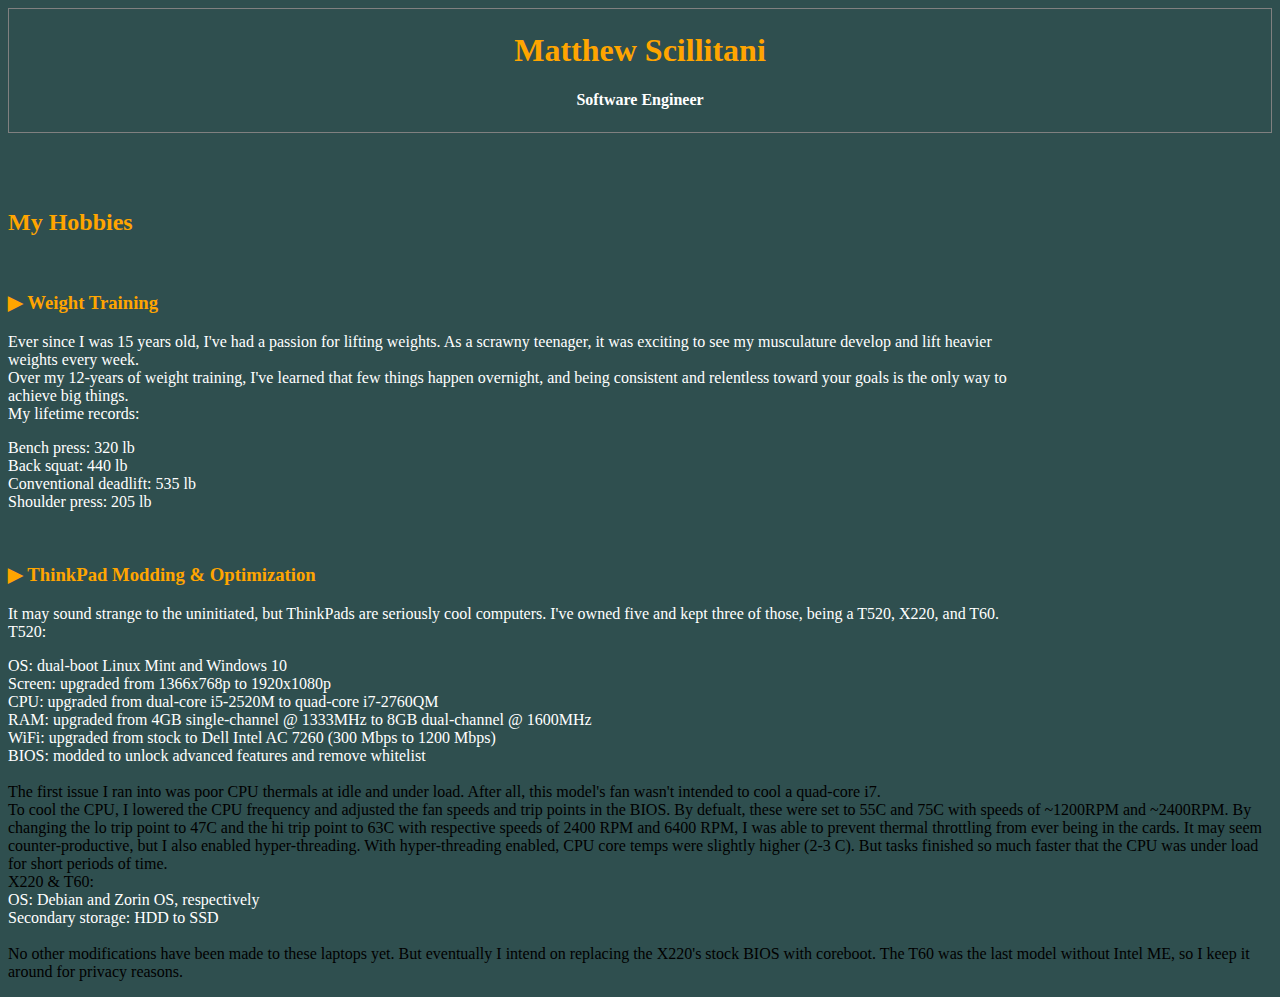
==== hobbies.html @ c82e3331 "more content and styling" ====
<!DOCTYPE html>
<html>
<head>
<title>Matthew's Hobbies</title>
<meta name="Keywords" content="matthew scillitani"> 
<meta name="Description" content="Portfolio of Matthew Scillitani, software engineer and tech enthusiast.">
<link rel="stylesheet" type="text/css" href="style.css">
<meta name="viewport" content="width=device-width, initial-scale=1">
<meta charset="UTF-8">
</script>
</head>

<body>
    <table cellspacing="0" cellpadding="0" width="100%" style="margin-bottom:2cm">
        <tr><td>
        <h1 align="center">Matthew Scillitani</h1>
        <div><h4 align="center">Software Engineer</h4></div>
        </td></tr>
        </table>

    <h2>My Hobbies</h2>
    </br>
    <h3>&#9654 Weight Training</h3>
        <p>
            Ever since I was 15 years old, I've had a passion for lifting weights. As a scrawny teenager, it was exciting to see my musculature develop and lift heavier weights every week.
    </br>   Over my 12-years of weight training, I've learned that few things happen overnight, and being consistent and relentless toward your goals is the only way to achieve big things.
    </br>   My lifetime records:
    </br>   <li>Bench press: 320 lb</li>
            <li>Back squat: 440 lb</li>
            <li>Conventional deadlift: 535 lb</li>
            <li>Shoulder press: 205 lb</li>
        </p>
    </br>

    <h3>&#9654 ThinkPad Modding & Optimization</h3>
    <p>
            It may sound strange to the uninitiated, but ThinkPads are seriously cool computers. I've owned five and kept three of those, being a T520, X220, and T60.
    </br>   T520:
            <li>OS: dual-boot Linux Mint and Windows 10</li>
            <li>Screen: upgraded from 1366x768p to 1920x1080p</li>
            <li>CPU: upgraded from dual-core i5-2520M to quad-core i7-2760QM</li>
            <li>RAM: upgraded from 4GB single-channel @ 1333MHz to 8GB dual-channel @ 1600MHz</li>
            <li>WiFi: upgraded from stock to Dell Intel AC 7260 (300 Mbps to 1200 Mbps)</li>
            <li>BIOS: modded to unlock advanced features and remove whitelist</li>
    </br>   The first issue I ran into was poor CPU thermals at idle and under load. After all, this model's fan wasn't intended to cool a quad-core i7.
    </br>   To cool the CPU, I lowered the CPU frequency and adjusted the fan speeds and trip points in the BIOS. By defualt, these were set to 55C and 75C with speeds of ~1200RPM and ~2400RPM.
            By changing the lo trip point to 47C and the hi trip point to 63C with respective speeds of 2400 RPM and 6400 RPM, I was able to prevent thermal throttling from ever being in the cards.
            It may seem counter-productive, but I also enabled hyper-threading. With hyper-threading enabled, CPU core temps were slightly higher (2-3 C). But tasks finished so much faster that the
            CPU was under load for short periods of time.
    </br>   X220 & T60:
            <li>OS: Debian and Zorin OS, respectively</li>
            <li>Secondary storage: HDD to SSD</li>
    </br>   No other modifications have been made to these laptops yet. But eventually I intend on replacing the X220's stock BIOS with coreboot. The T60 was the last model without Intel ME, so I
            keep it around for privacy reasons.
    </p>
</body>
</html>
---- style.css ----
td, th {
    border: 1px solid gray;
    text-align: center;
    padding: 2px;
    table-layout: fixed;
    color: white
  }

  body {
    background-color: DarkSlateGray;
  }
  
  h2, h3 {
    color: orange;
    text-align: left;
  }
  
  h1 {
    color: orange;
    text-align: center;
  }
  
  h4 {
    color: white;
    text-align: center;
  }

  p, li {
    padding-right:20%;
    text-align: left;
    color: white;
  }
  
  a, u {
    text-decoration: none;
  }
  
  a:link {
    color: Aqua;
  }
  
  /* visited link */
  a:visited {
    color: GreenYellow;
  }
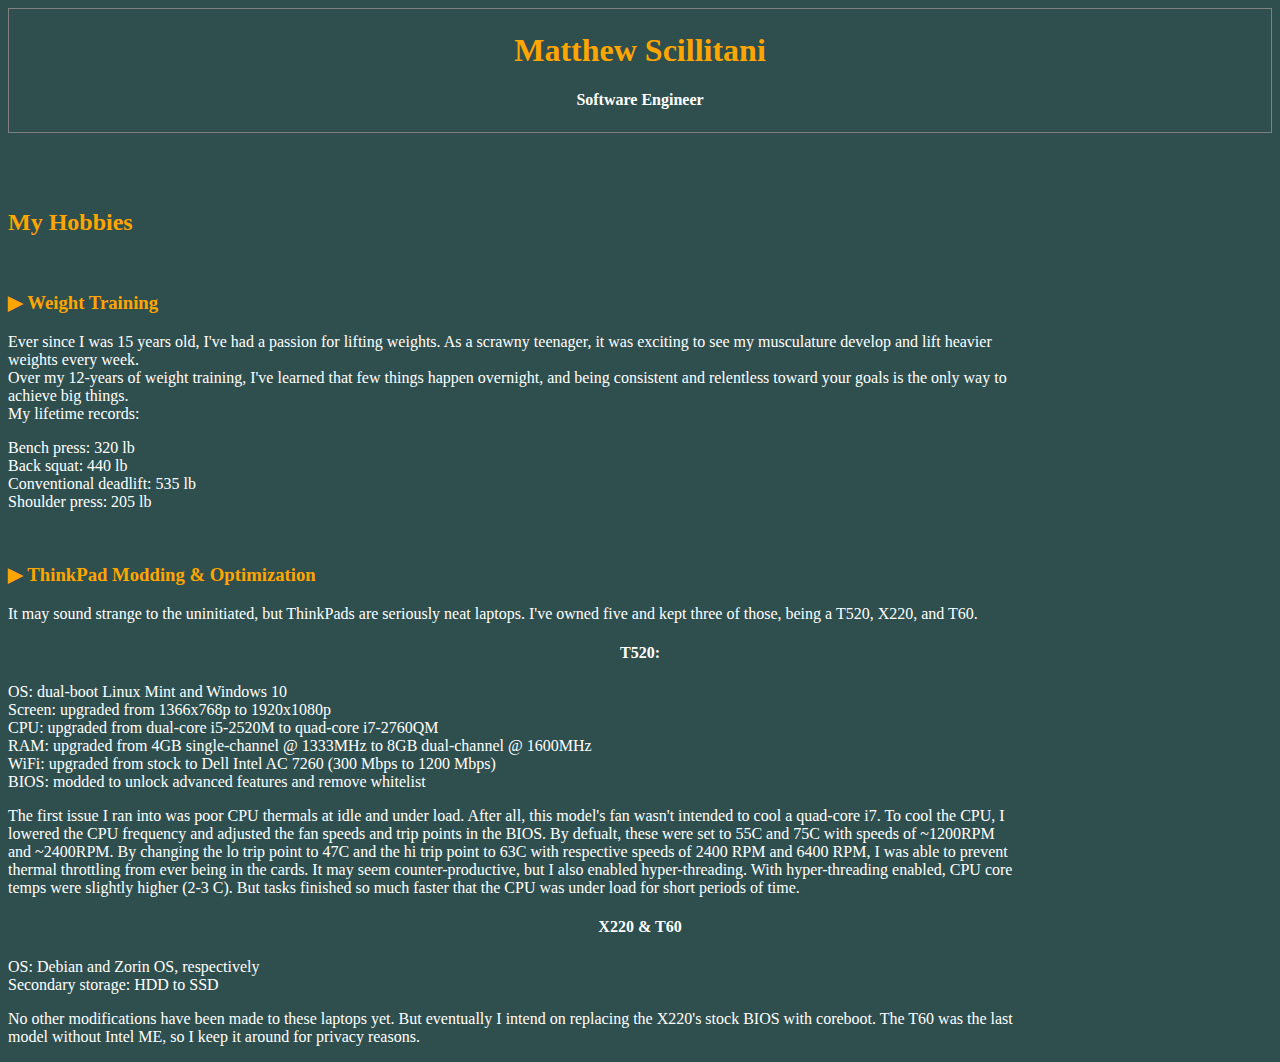
==== commit 3cbc815c: "styled paragraphs" ====
--- a/hobbies.html
+++ b/hobbies.html
@@ -34,23 +34,28 @@
 
     <h3>&#9654 ThinkPad Modding & Optimization</h3>
     <p>
-            It may sound strange to the uninitiated, but ThinkPads are seriously cool computers. I've owned five and kept three of those, being a T520, X220, and T60.
-    </br>   T520:
+            It may sound strange to the uninitiated, but ThinkPads are seriously neat laptops. I've owned five and kept three of those, being a T520, X220, and T60.
+    <h4>T520:</h4>
             <li>OS: dual-boot Linux Mint and Windows 10</li>
             <li>Screen: upgraded from 1366x768p to 1920x1080p</li>
             <li>CPU: upgraded from dual-core i5-2520M to quad-core i7-2760QM</li>
             <li>RAM: upgraded from 4GB single-channel @ 1333MHz to 8GB dual-channel @ 1600MHz</li>
             <li>WiFi: upgraded from stock to Dell Intel AC 7260 (300 Mbps to 1200 Mbps)</li>
             <li>BIOS: modded to unlock advanced features and remove whitelist</li>
-    </br>   The first issue I ran into was poor CPU thermals at idle and under load. After all, this model's fan wasn't intended to cool a quad-core i7.
-    </br>   To cool the CPU, I lowered the CPU frequency and adjusted the fan speeds and trip points in the BIOS. By defualt, these were set to 55C and 75C with speeds of ~1200RPM and ~2400RPM.
+    </p>
+    <p>
+            The first issue I ran into was poor CPU thermals at idle and under load. After all, this model's fan wasn't intended to cool a quad-core i7.
+            To cool the CPU, I lowered the CPU frequency and adjusted the fan speeds and trip points in the BIOS. By defualt, these were set to 55C and 75C with speeds of ~1200RPM and ~2400RPM.
             By changing the lo trip point to 47C and the hi trip point to 63C with respective speeds of 2400 RPM and 6400 RPM, I was able to prevent thermal throttling from ever being in the cards.
             It may seem counter-productive, but I also enabled hyper-threading. With hyper-threading enabled, CPU core temps were slightly higher (2-3 C). But tasks finished so much faster that the
             CPU was under load for short periods of time.
-    </br>   X220 & T60:
+    </p>
+    <p>
+    <h4>X220 & T60</h4>
             <li>OS: Debian and Zorin OS, respectively</li>
             <li>Secondary storage: HDD to SSD</li>
-    </br>   No other modifications have been made to these laptops yet. But eventually I intend on replacing the X220's stock BIOS with coreboot. The T60 was the last model without Intel ME, so I
+    </p>
+    <p>   No other modifications have been made to these laptops yet. But eventually I intend on replacing the X220's stock BIOS with coreboot. The T60 was the last model without Intel ME, so I
             keep it around for privacy reasons.
     </p>
 </body>
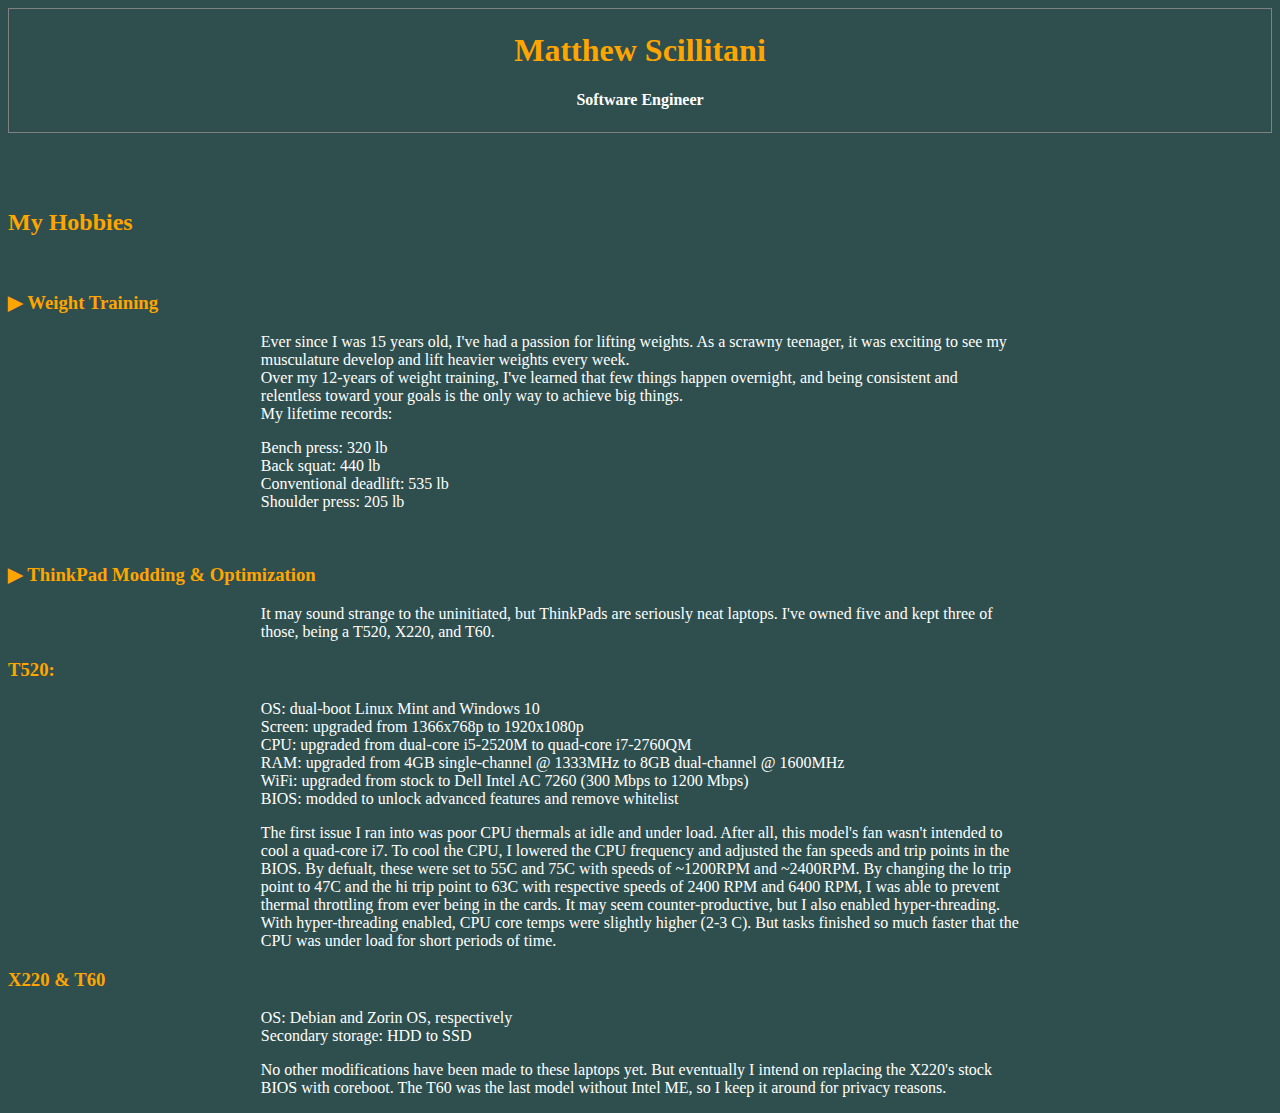
==== commit fa599225: "style change" ====
--- a/hobbies.html
+++ b/hobbies.html
@@ -35,7 +35,7 @@
     <h3>&#9654 ThinkPad Modding & Optimization</h3>
     <p>
             It may sound strange to the uninitiated, but ThinkPads are seriously neat laptops. I've owned five and kept three of those, being a T520, X220, and T60.
-    <h4>T520:</h4>
+    <h3>T520:</h3>
             <li>OS: dual-boot Linux Mint and Windows 10</li>
             <li>Screen: upgraded from 1366x768p to 1920x1080p</li>
             <li>CPU: upgraded from dual-core i5-2520M to quad-core i7-2760QM</li>
@@ -51,7 +51,7 @@
             CPU was under load for short periods of time.
     </p>
     <p>
-    <h4>X220 & T60</h4>
+    <h3>X220 & T60</h3>
             <li>OS: Debian and Zorin OS, respectively</li>
             <li>Secondary storage: HDD to SSD</li>
     </p>
--- a/style.css
+++ b/style.css
@@ -27,6 +27,7 @@
 
   p, li {
     padding-right:20%;
+    padding-left: 20%;
     text-align: left;
     color: white;
   }
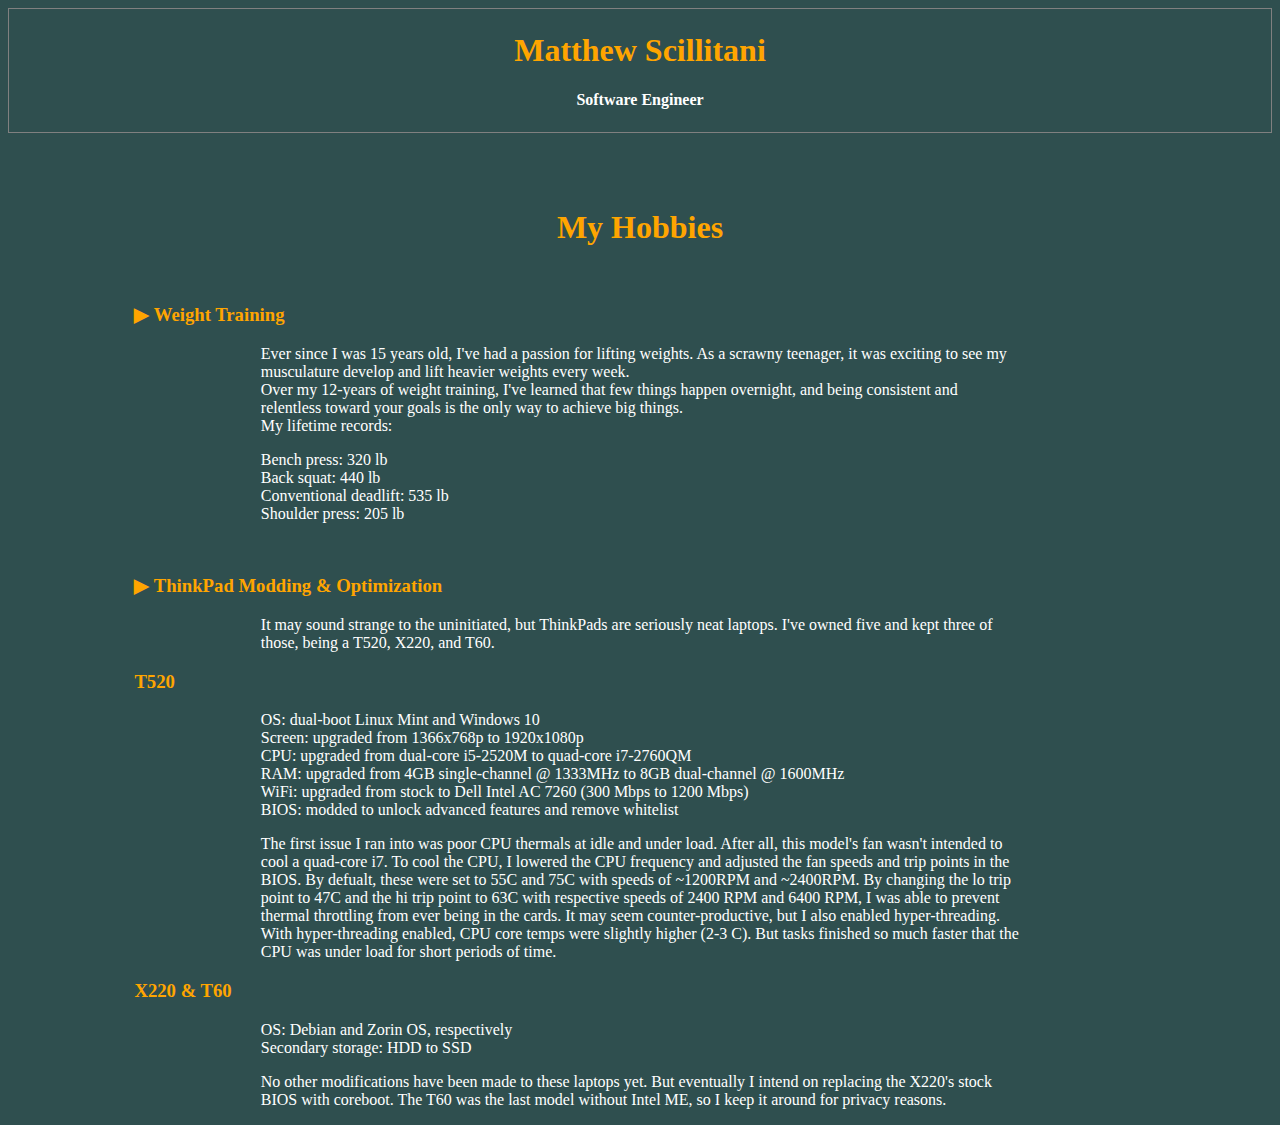
==== commit 2ebb8101: "tabbed headers" ====
--- a/hobbies.html
+++ b/hobbies.html
@@ -18,7 +18,7 @@
         </td></tr>
         </table>
 
-    <h2>My Hobbies</h2>
+    <h1>My Hobbies</h1>
     </br>
     <h3>&#9654 Weight Training</h3>
         <p>
@@ -35,7 +35,7 @@
     <h3>&#9654 ThinkPad Modding & Optimization</h3>
     <p>
             It may sound strange to the uninitiated, but ThinkPads are seriously neat laptops. I've owned five and kept three of those, being a T520, X220, and T60.
-    <h3>T520:</h3>
+    <h3>T520</h3>
             <li>OS: dual-boot Linux Mint and Windows 10</li>
             <li>Screen: upgraded from 1366x768p to 1920x1080p</li>
             <li>CPU: upgraded from dual-core i5-2520M to quad-core i7-2760QM</li>
--- a/style.css
+++ b/style.css
@@ -11,6 +11,7 @@
   }
   
   h2, h3 {
+    padding-left: 10%;
     color: orange;
     text-align: left;
   }
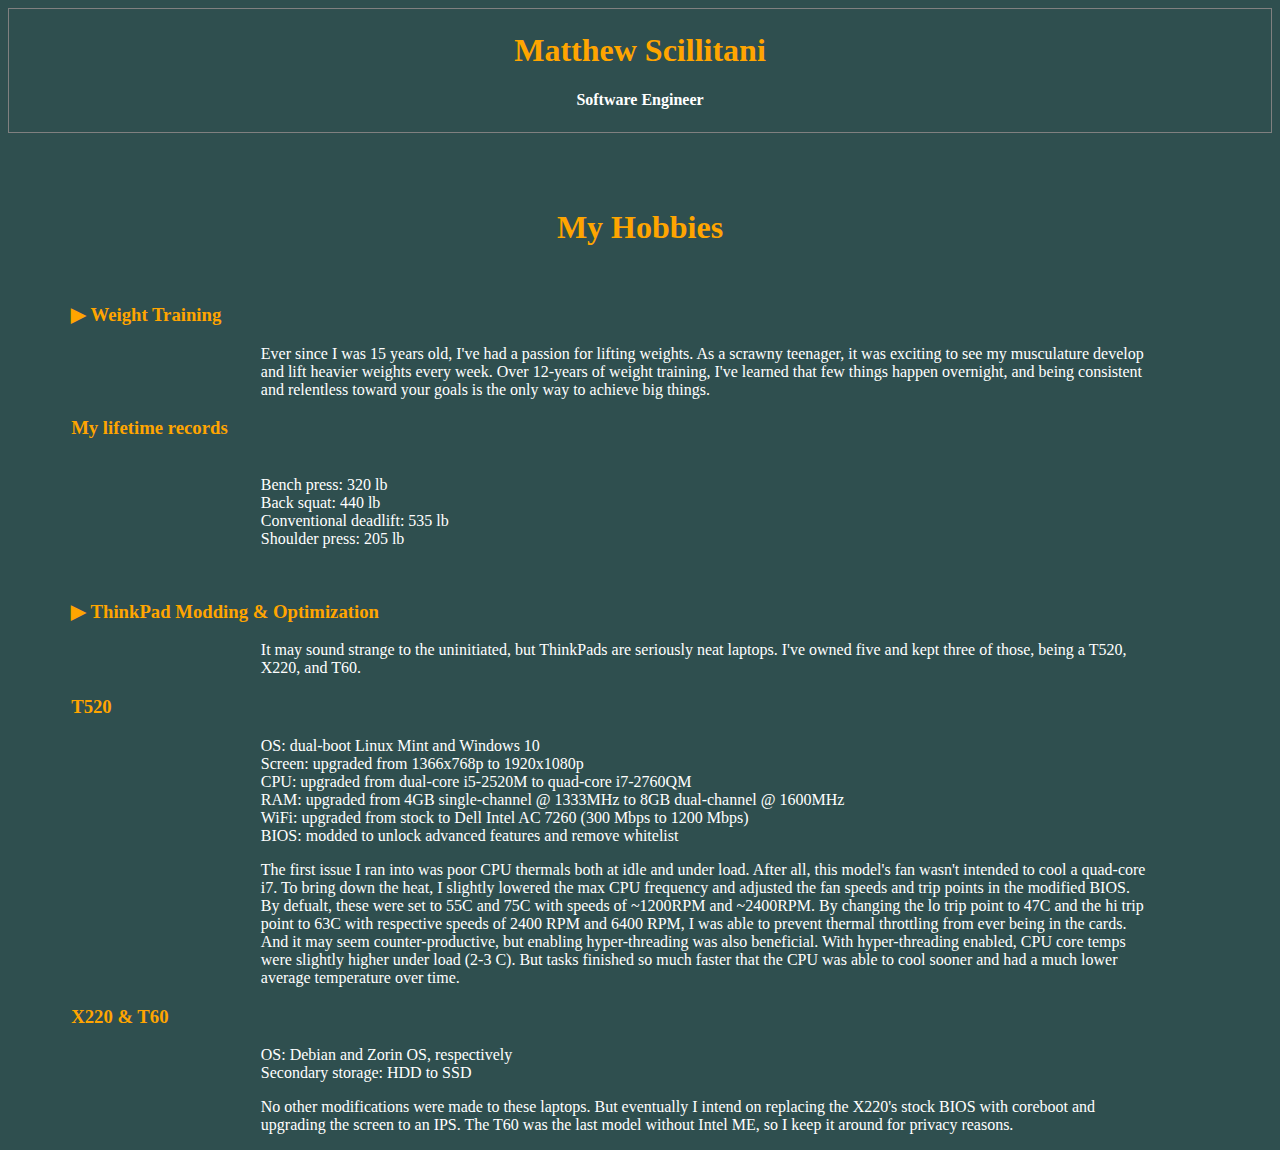
==== commit 6eecbd8b: "added content and style padding" ====
--- a/hobbies.html
+++ b/hobbies.html
@@ -23,8 +23,8 @@
     <h3>&#9654 Weight Training</h3>
         <p>
             Ever since I was 15 years old, I've had a passion for lifting weights. As a scrawny teenager, it was exciting to see my musculature develop and lift heavier weights every week.
-    </br>   Over my 12-years of weight training, I've learned that few things happen overnight, and being consistent and relentless toward your goals is the only way to achieve big things.
-    </br>   My lifetime records:
+            Over 12-years of weight training, I've learned that few things happen overnight, and being consistent and relentless toward your goals is the only way to achieve big things.
+    <h3>My lifetime records</h3>
     </br>   <li>Bench press: 320 lb</li>
             <li>Back squat: 440 lb</li>
             <li>Conventional deadlift: 535 lb</li>
@@ -44,19 +44,20 @@
             <li>BIOS: modded to unlock advanced features and remove whitelist</li>
     </p>
     <p>
-            The first issue I ran into was poor CPU thermals at idle and under load. After all, this model's fan wasn't intended to cool a quad-core i7.
-            To cool the CPU, I lowered the CPU frequency and adjusted the fan speeds and trip points in the BIOS. By defualt, these were set to 55C and 75C with speeds of ~1200RPM and ~2400RPM.
+            The first issue I ran into was poor CPU thermals both at idle and under load. After all, this model's fan wasn't intended to cool a quad-core i7.
+            To bring down the heat, I slightly lowered the max CPU frequency and adjusted the fan speeds and trip points in the modified BIOS.
+            By defualt, these were set to 55C and 75C with speeds of ~1200RPM and ~2400RPM.
             By changing the lo trip point to 47C and the hi trip point to 63C with respective speeds of 2400 RPM and 6400 RPM, I was able to prevent thermal throttling from ever being in the cards.
-            It may seem counter-productive, but I also enabled hyper-threading. With hyper-threading enabled, CPU core temps were slightly higher (2-3 C). But tasks finished so much faster that the
-            CPU was under load for short periods of time.
+            And it may seem counter-productive, but enabling hyper-threading was also beneficial. With hyper-threading enabled, CPU core temps were slightly higher under load (2-3 C).
+            But tasks finished so much faster that the CPU was able to cool sooner and had a much lower average temperature over time.
     </p>
     <p>
     <h3>X220 & T60</h3>
             <li>OS: Debian and Zorin OS, respectively</li>
             <li>Secondary storage: HDD to SSD</li>
     </p>
-    <p>   No other modifications have been made to these laptops yet. But eventually I intend on replacing the X220's stock BIOS with coreboot. The T60 was the last model without Intel ME, so I
-            keep it around for privacy reasons.
+    <p>     No other modifications were made to these laptops. But eventually I intend on replacing the X220's stock BIOS with coreboot and upgrading the screen to an IPS.
+            The T60 was the last model without Intel ME, so I keep it around for privacy reasons.
     </p>
 </body>
 </html>--- a/style.css
+++ b/style.css
@@ -11,7 +11,7 @@
   }
   
   h2, h3 {
-    padding-left: 10%;
+    padding-left: 5%;
     color: orange;
     text-align: left;
   }
@@ -27,7 +27,7 @@
   }
 
   p, li {
-    padding-right:20%;
+    padding-right:10%;
     padding-left: 20%;
     text-align: left;
     color: white;
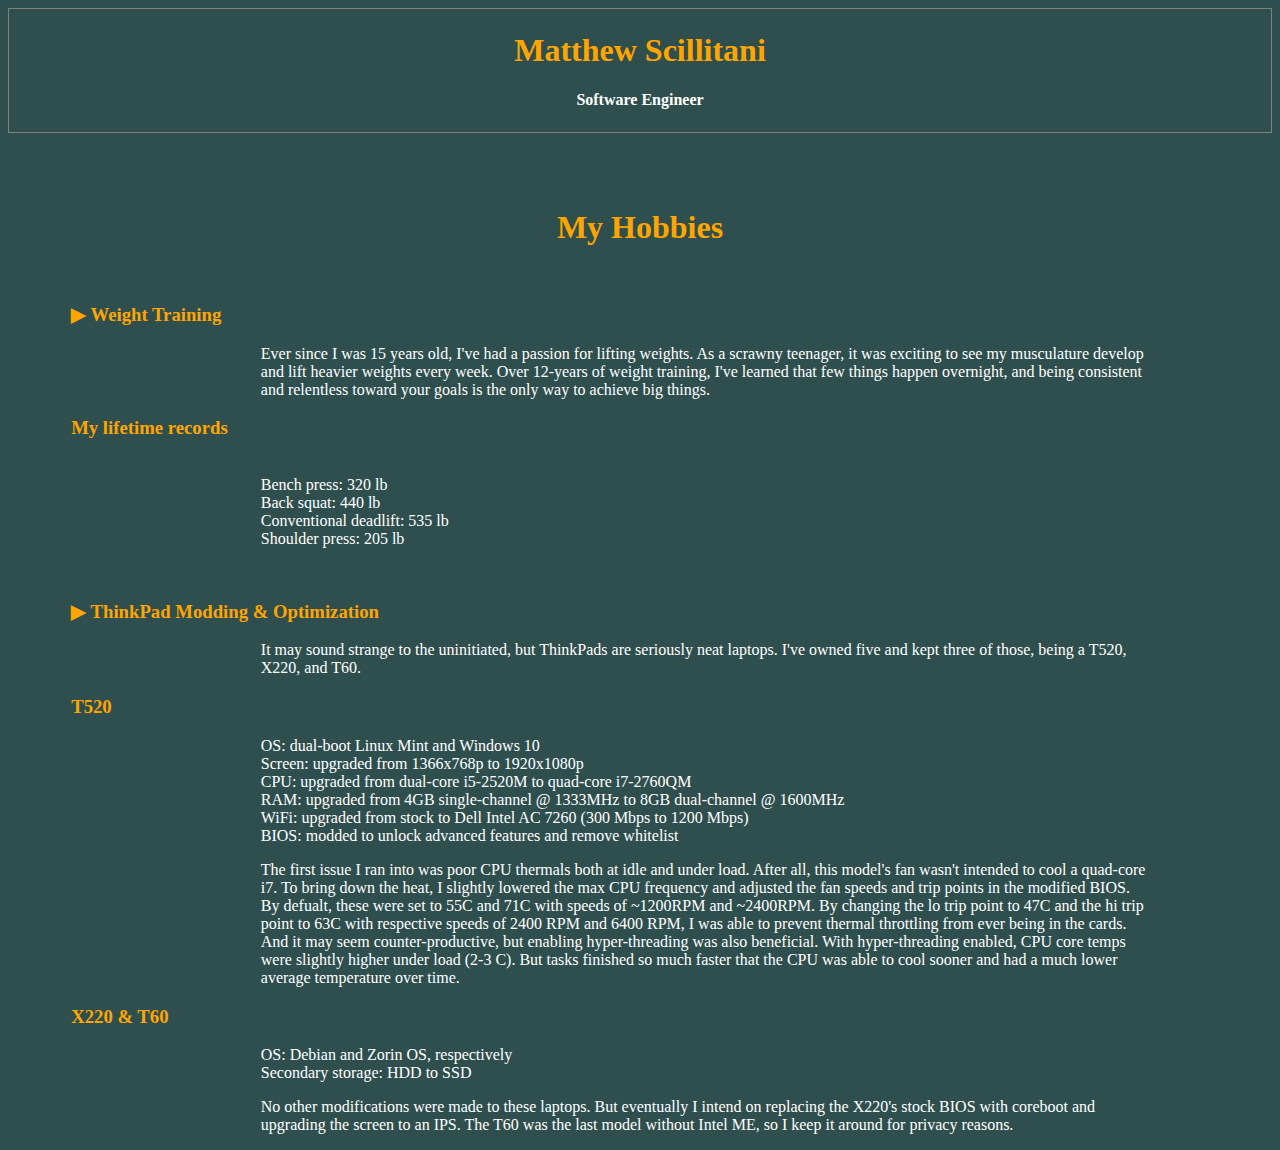
==== commit afe284cc: "corrected hi trip fan point" ====
--- a/hobbies.html
+++ b/hobbies.html
@@ -2,8 +2,8 @@
 <html>
 <head>
 <title>Matthew's Hobbies</title>
-<meta name="Keywords" content="matthew scillitani"> 
-<meta name="Description" content="Portfolio of Matthew Scillitani, software engineer and tech enthusiast.">
+<meta name="Keywords" content="matthew scillitani, matt scillitani, scillitani, hobbies, T520, X220, T60"> 
+<meta name="Description" content="Matthew Scillitani's hobbies.">
 <link rel="stylesheet" type="text/css" href="style.css">
 <meta name="viewport" content="width=device-width, initial-scale=1">
 <meta charset="UTF-8">
@@ -46,7 +46,7 @@
     <p>
             The first issue I ran into was poor CPU thermals both at idle and under load. After all, this model's fan wasn't intended to cool a quad-core i7.
             To bring down the heat, I slightly lowered the max CPU frequency and adjusted the fan speeds and trip points in the modified BIOS.
-            By defualt, these were set to 55C and 75C with speeds of ~1200RPM and ~2400RPM.
+            By defualt, these were set to 55C and 71C with speeds of ~1200RPM and ~2400RPM.
             By changing the lo trip point to 47C and the hi trip point to 63C with respective speeds of 2400 RPM and 6400 RPM, I was able to prevent thermal throttling from ever being in the cards.
             And it may seem counter-productive, but enabling hyper-threading was also beneficial. With hyper-threading enabled, CPU core temps were slightly higher under load (2-3 C).
             But tasks finished so much faster that the CPU was able to cool sooner and had a much lower average temperature over time.
--- a/style.css
+++ b/style.css
@@ -5,6 +5,7 @@
     table-layout: fixed;
     color: white
   }
+
 
   body {
     background-color: DarkSlateGray;
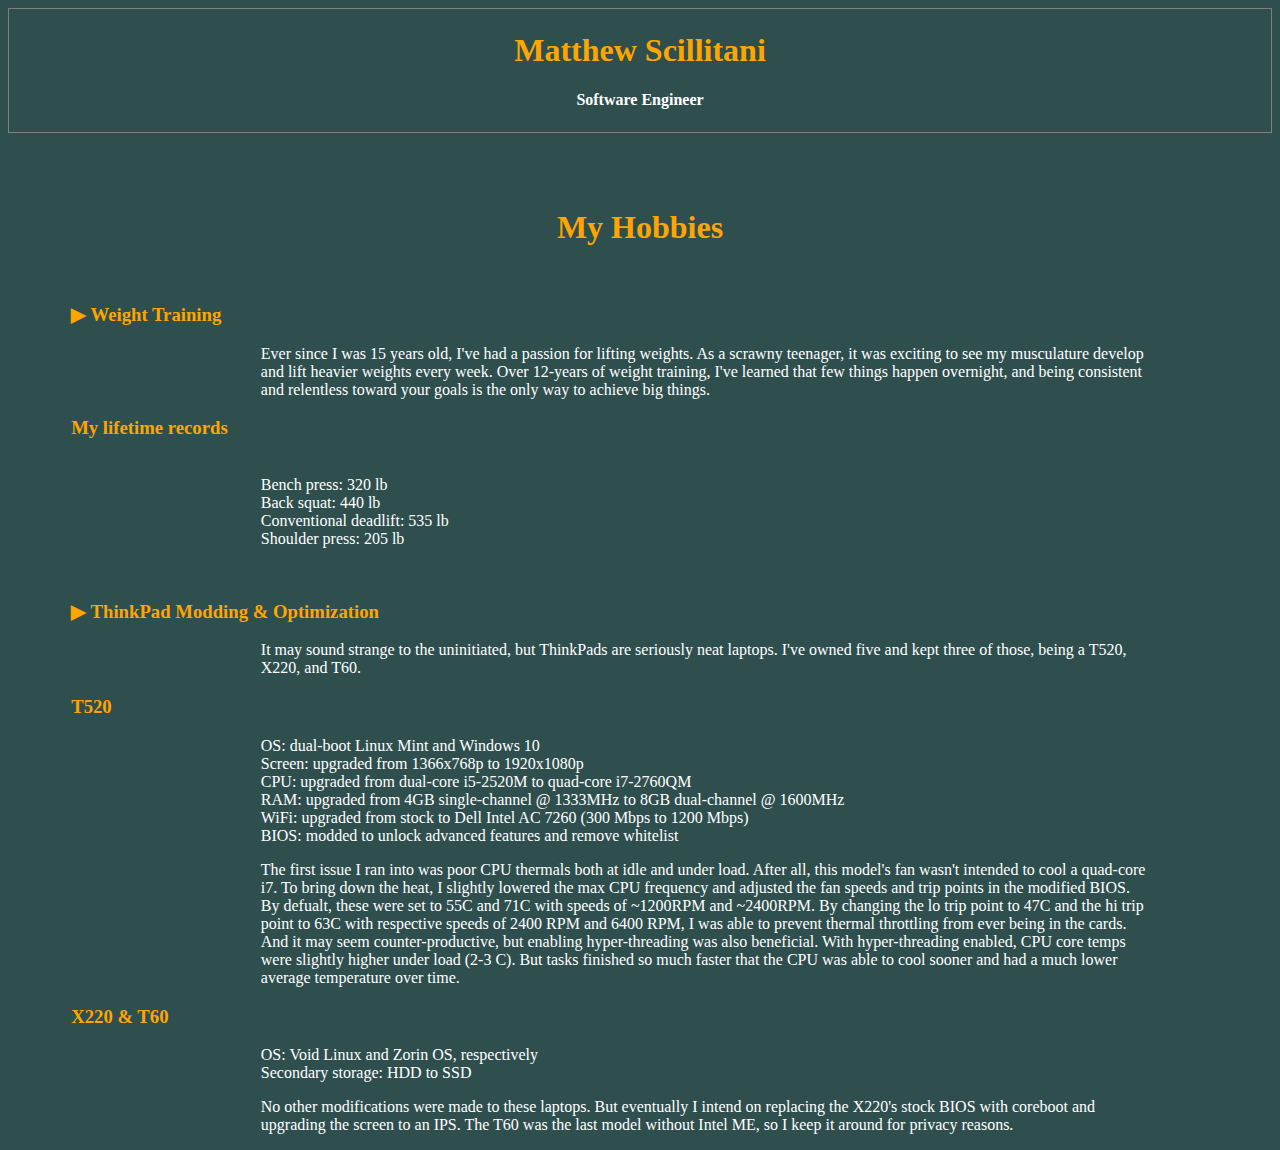
==== commit 70ab3506: "changed os" ====
--- a/hobbies.html
+++ b/hobbies.html
@@ -53,7 +53,7 @@
     </p>
     <p>
     <h3>X220 & T60</h3>
-            <li>OS: Debian and Zorin OS, respectively</li>
+            <li>OS: Void Linux and Zorin OS, respectively</li>
             <li>Secondary storage: HDD to SSD</li>
     </p>
     <p>     No other modifications were made to these laptops. But eventually I intend on replacing the X220's stock BIOS with coreboot and upgrading the screen to an IPS.
